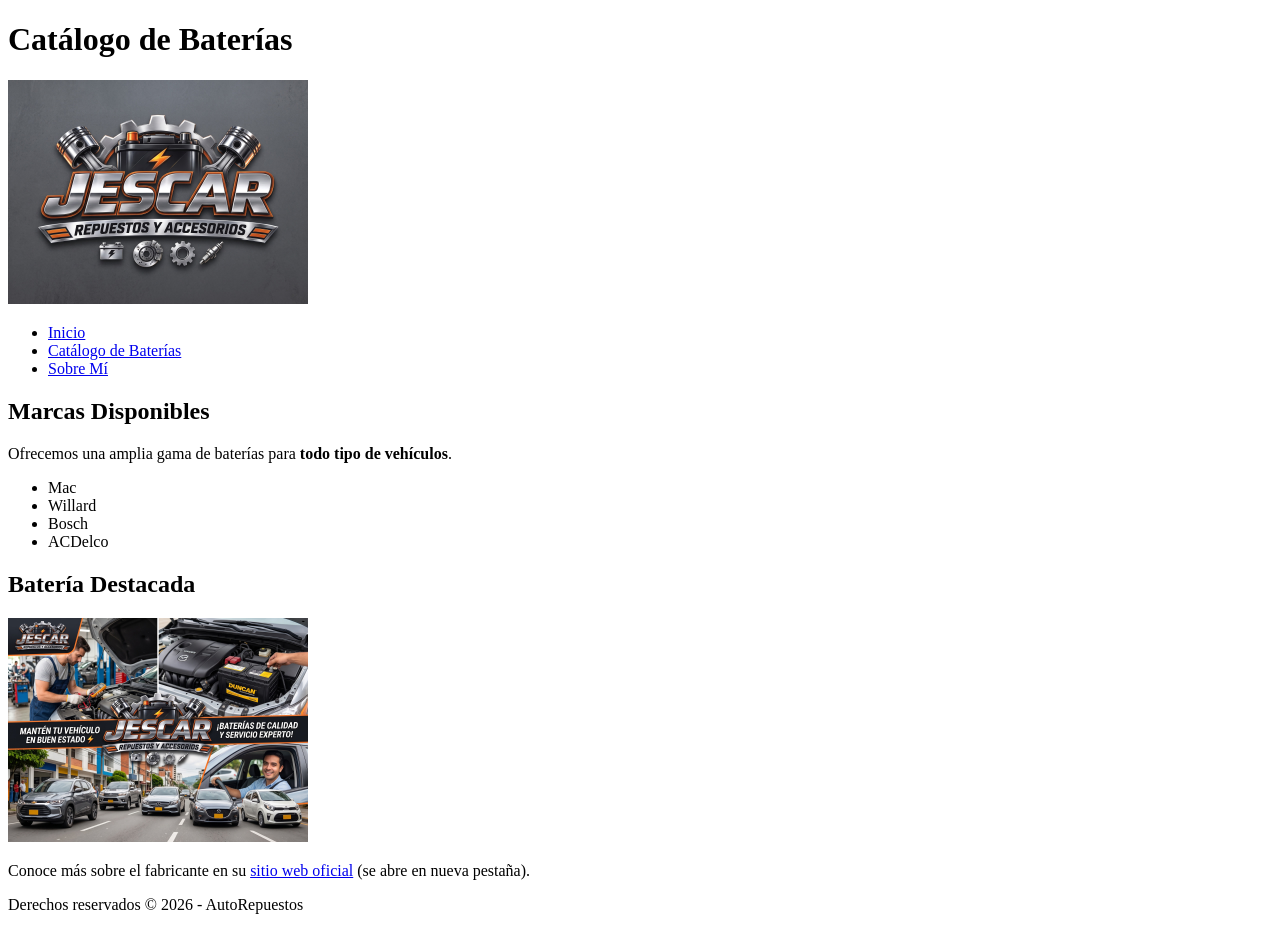
==== baterias.html @ 277b934c "Primer commit: Sitio web de AutoRepuestos JesCar" ====
<!DOCTYPE html>
<html lang="es">
<head>
    <meta charset="UTF-8">
    <title>Baterías - AutoRepuestos JesCar</title>
</head>
<body>
    <header>
        <h1>Catálogo de Baterías</h1>
        <img src="Logo-jescar.jpg" alt="logo JESCar" width="300">
    </header>
    
    <nav>
        <ul>
            <li><a href="index.html">Inicio</a></li>
            <li><a href="baterias.html">Catálogo de Baterías</a></li>
            <li><a href="sobre-mi.html">Sobre Mí</a></li>
        </ul>
    </nav>
    
    <main>
        <section>
            <h2>Marcas Disponibles</h2>
            <p>Ofrecemos una amplia gama de baterías para <strong>todo tipo de vehículos</strong>.</p>
            <!-- Comentario 2: Lista desordenada con las marcas de baterías que manejamos -->
            <ul>
                <li>Mac</li>
                <li>Willard</li>
                <li>Bosch</li>
                <li>ACDelco</li>
            </ul>
        </section>

        <section>
            <h2>Batería Destacada</h2>
            <img src="bateria-destacada.jpg" alt="Batería Willard de 12V para automóvil" width="300">
            <p>Conoce más sobre el fabricante en su <a href="https://www.bateriaswillard.com" target="_blank">sitio web oficial</a> (se abre en nueva pestaña).</p>
        </section>
    </main>
    
    <footer>
        <p>Derechos reservados &copy; 2026 - AutoRepuestos</p>
    </footer>
</body>
</html>
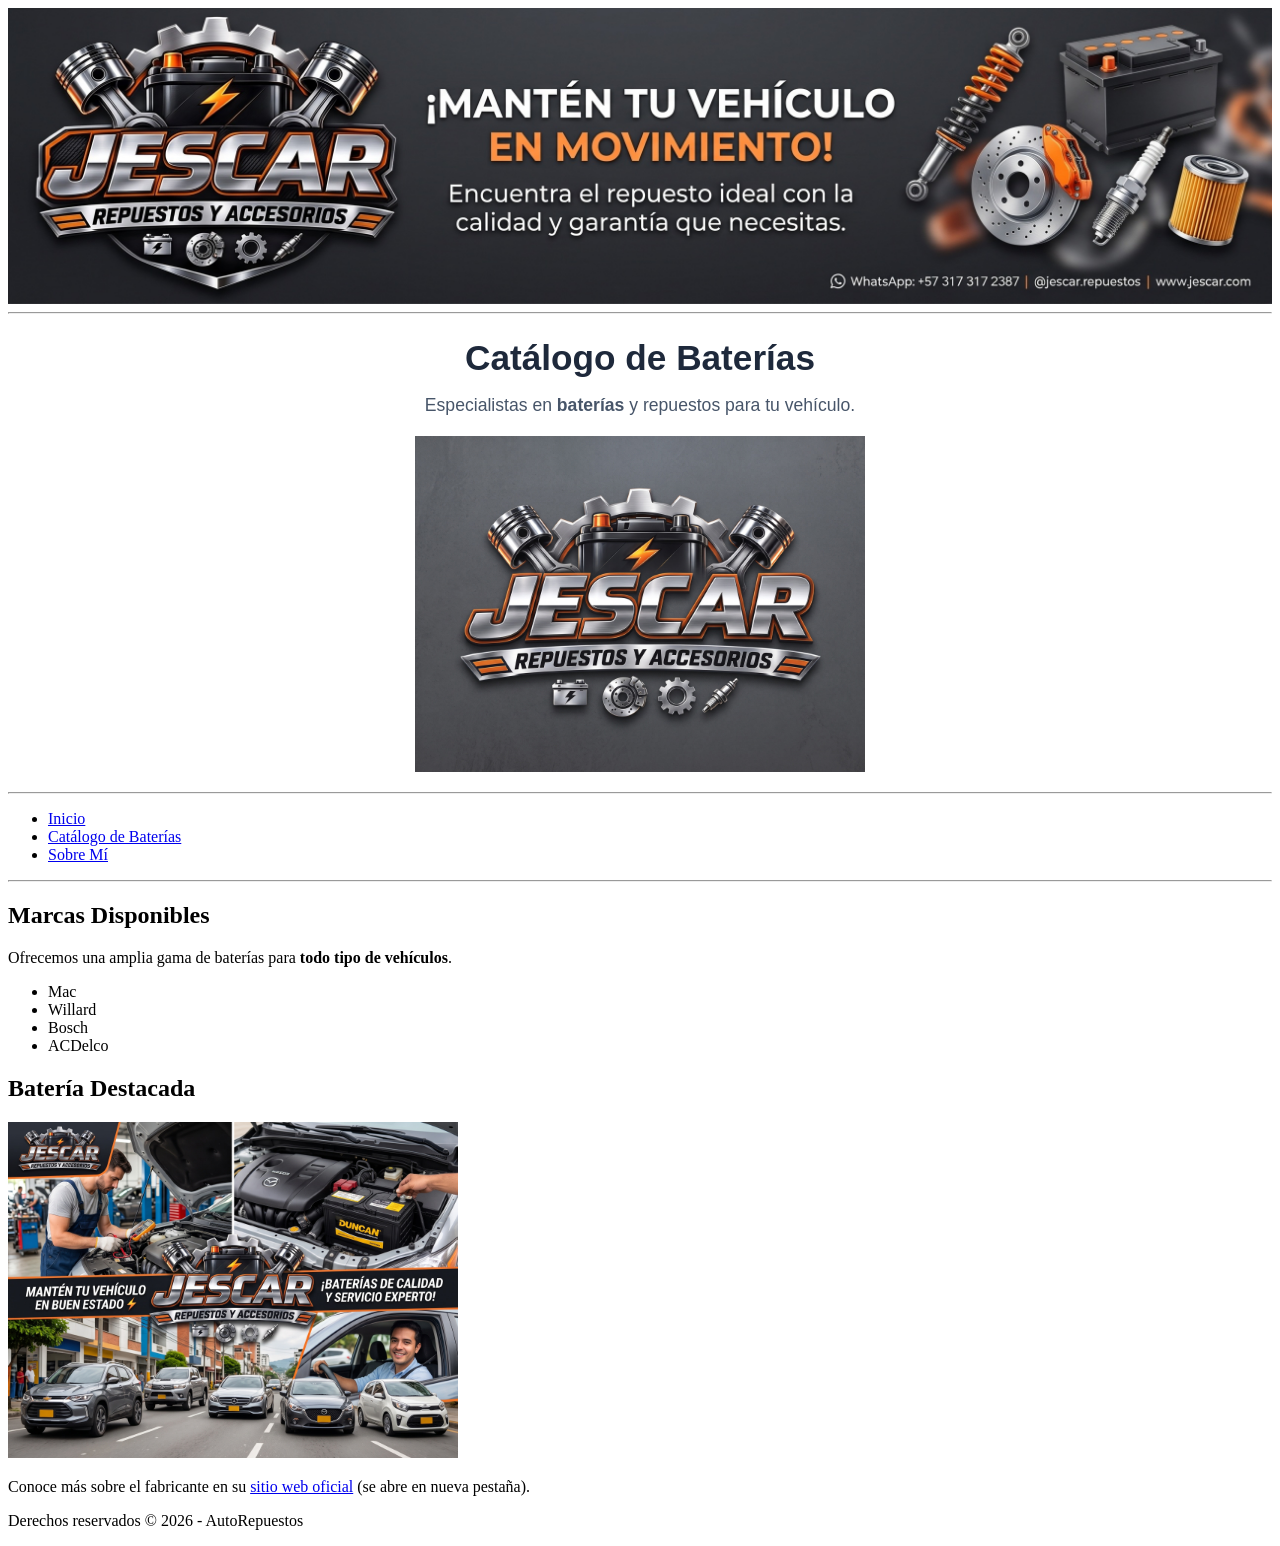
==== commit f28b52b6: "bannes en BATERIA" ====
--- a/baterias.html
+++ b/baterias.html
@@ -6,16 +6,28 @@
 </head>
 <body>
     <header>
-        <h1>Catálogo de Baterías</h1>
-        <img src="Logo-jescar.jpg" alt="logo JESCar" width="300">
+        
+         <img src="banner-repuestos.jpg" alt="Banner principal de AutoRepuestos JesCar" width="100%" style="display: block;">
+        
+    <hr>
+          <!-- Título y descripción centrados -->
+
+    <div style="text-align: center; font-family: Arial, sans-serif;">
+    <h1 style="color: #1e293b; font-size: 2.2em; margin-bottom: 10px;">Catálogo de Baterías</h1>
+    <p style="font-size: 1.1em; color: #475569;">Especialistas en <strong>baterías</strong> y repuestos para tu vehículo.</p>
+</div>
+      <!-- Logotipo  centrado y aumentar imagen -->
+    <img src="Logo-jescar.jpg" alt="logo JESCar" width="450" style="display: block; margin: 20px auto;">  
     </header>
     
     <nav>
+        <hr>
         <ul>
             <li><a href="index.html">Inicio</a></li>
             <li><a href="baterias.html">Catálogo de Baterías</a></li>
             <li><a href="sobre-mi.html">Sobre Mí</a></li>
         </ul>
+        <hr>
     </nav>
     
     <main>
@@ -33,7 +45,7 @@
 
         <section>
             <h2>Batería Destacada</h2>
-            <img src="bateria-destacada.jpg" alt="Batería Willard de 12V para automóvil" width="300">
+            <img src="bateria-destacada.jpg" alt="Batería Willard de 12V para automóvil" width="450">
             <p>Conoce más sobre el fabricante en su <a href="https://www.bateriaswillard.com" target="_blank">sitio web oficial</a> (se abre en nueva pestaña).</p>
         </section>
     </main>
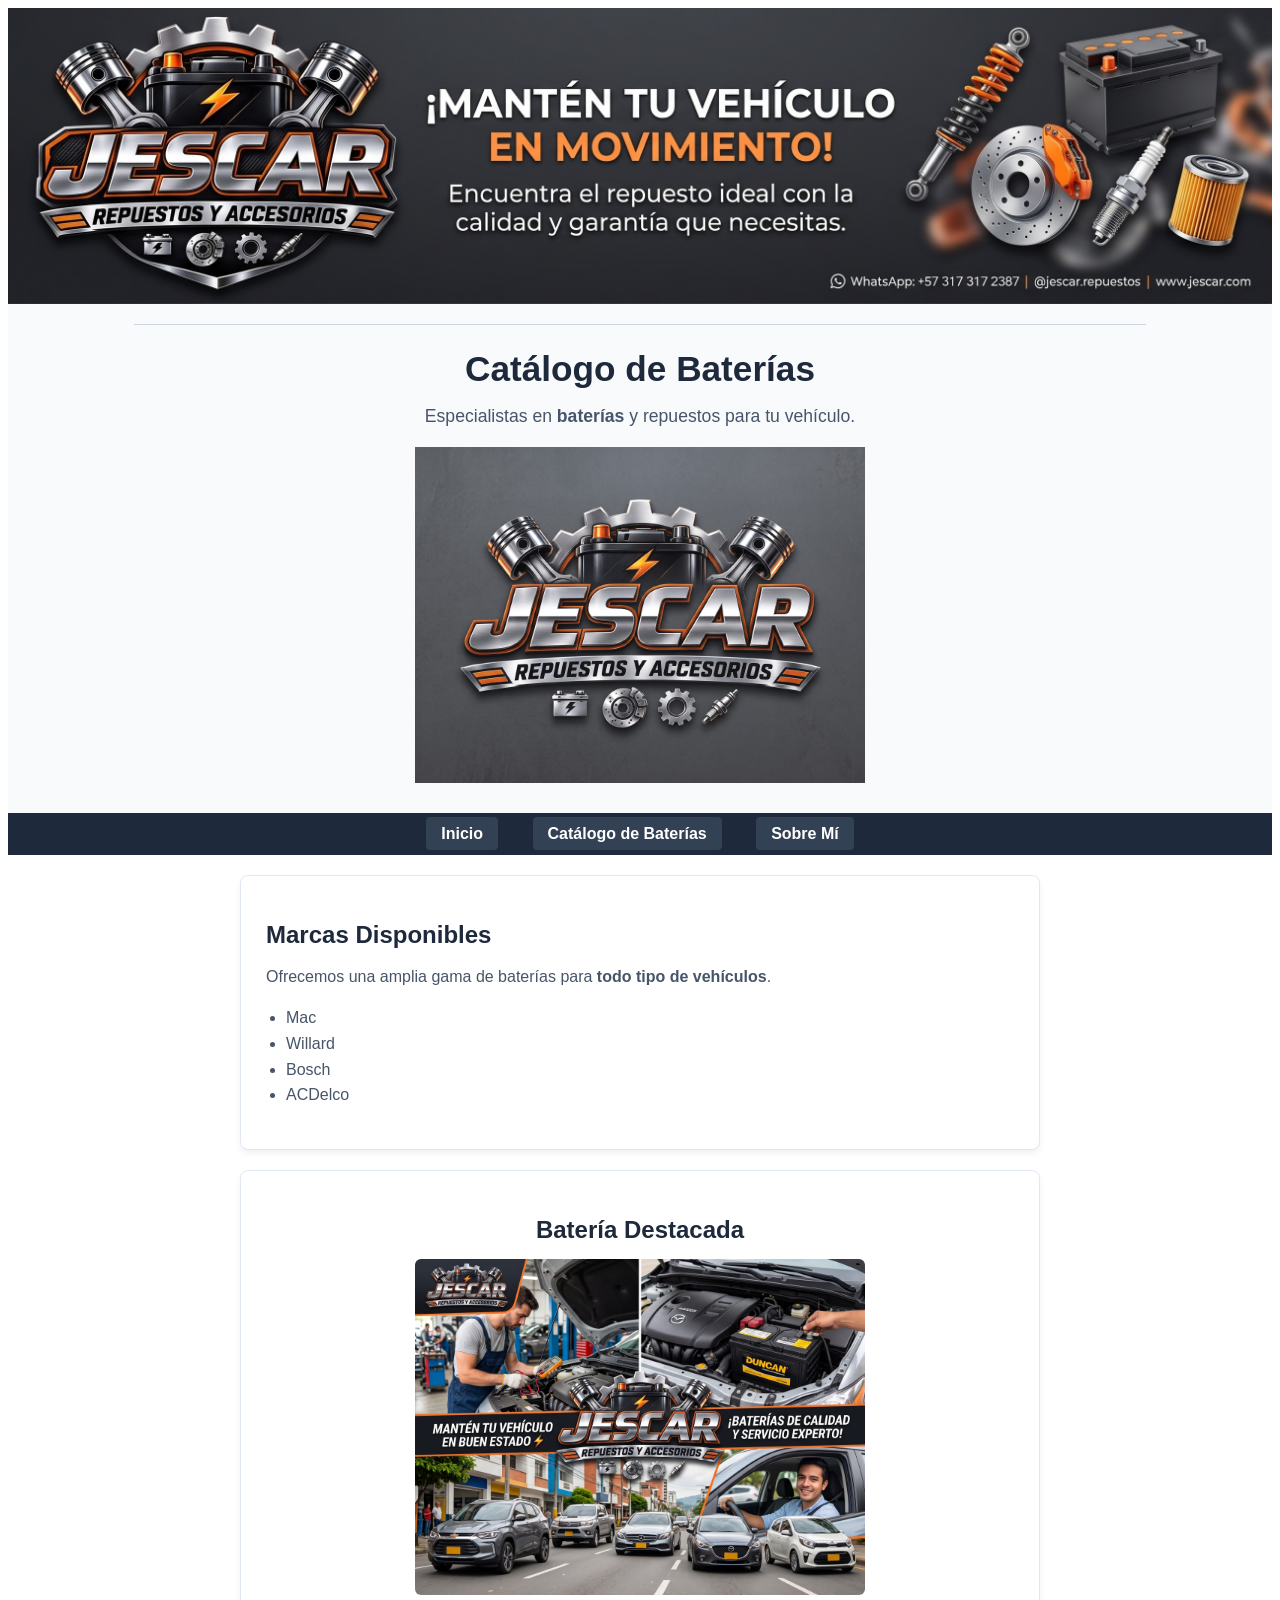
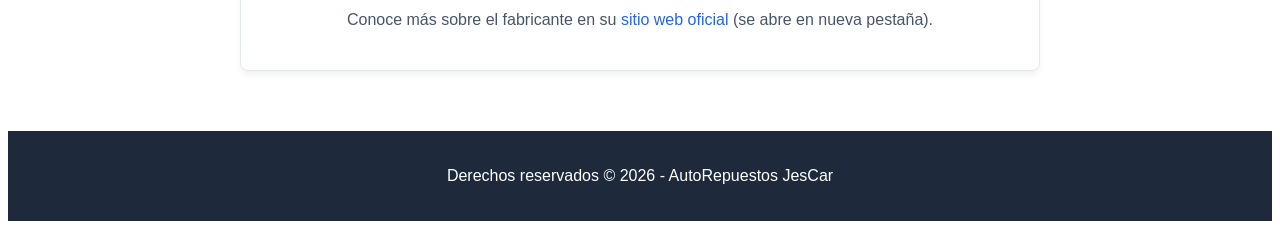
==== commit 44ba23ed: "bannes en catalogo" ====
--- a/baterias.html
+++ b/baterias.html
@@ -2,40 +2,53 @@
 <html lang="es">
 <head>
     <meta charset="UTF-8">
-    <title>Baterías - AutoRepuestos JesCar</title>
+    <meta name="viewport" content="width=device-width, initial-scale=1.0">
+    <title>Catálogo de Baterías - AutoRepuestos JesCar</title>
+    <!-- Enlace a la hoja de estilos compartida -->
+    <link rel="stylesheet" href="css/styles.css">
 </head>
 <body>
-    <header>
+
+    <!-- CABECERA Y BANNER PRINCIPAL -->
+    <header style="text-align: center; font-family: Arial, sans-serif; background-color: #f8fafc; padding-bottom: 10px;">
+        <!-- Ruta del banner corregida a assets/img/ -->
+        <img src="assets/img/banner-repuestos.jpg" alt="Banner principal de AutoRepuestos JesCar" width="100%" style="display: block;">
         
-         <img src="banner-repuestos.jpg" alt="Banner principal de AutoRepuestos JesCar" width="100%" style="display: block;">
+        <hr style="width: 80%; margin: 20px auto; border: 0; border-top: 1px solid #cbd5e1;">
         
-    <hr>
-          <!-- Título y descripción centrados -->
-
-    <div style="text-align: center; font-family: Arial, sans-serif;">
-    <h1 style="color: #1e293b; font-size: 2.2em; margin-bottom: 10px;">Catálogo de Baterías</h1>
-    <p style="font-size: 1.1em; color: #475569;">Especialistas en <strong>baterías</strong> y repuestos para tu vehículo.</p>
-</div>
-      <!-- Logotipo  centrado y aumentar imagen -->
-    <img src="Logo-jescar.jpg" alt="logo JESCar" width="450" style="display: block; margin: 20px auto;">  
+        <div style="text-align: center; font-family: Arial, sans-serif;">
+            <h1 style="color: #1e293b; font-size: 2.2em; margin-bottom: 10px;">Catálogo de Baterías</h1>
+            <p style="font-size: 1.1em; color: #475569;">Especialistas en <strong>baterías</strong> y repuestos para tu vehículo.</p>
+        </div>
+        
+        <!-- Ruta del logotipo corregida a assets/img/ -->
+        <img src="assets/img/Logo-jescar.jpg" alt="logo JESCar" width="450" style="display: block; margin: 20px auto;">  
     </header>
     
-    <nav>
-        <hr>
-        <ul>
-            <li><a href="index.html">Inicio</a></li>
-            <li><a href="baterias.html">Catálogo de Baterías</a></li>
-            <li><a href="sobre-mi.html">Sobre Mí</a></li>
+    <!-- MENÚ DE NAVEGACIÓN (Con la clase actual adaptada) -->
+    <nav class="main-nav" style="background-color: #1e293b; padding: 12px; text-align: center; font-family: Arial, sans-serif;">
+        <ul style="list-style: none; margin: 0; padding: 0;">
+            <li style="display: inline; margin: 0 15px;">
+                <a href="index.html" style="color: #ffffff; text-decoration: none; font-weight: bold; padding: 8px 15px; border-radius: 4px; background-color: #334155;">Inicio</a>
+            </li>
+            <li style="display: inline; margin: 0 15px;">
+                <!-- Modificador aplicado aquí para indicar que esta es la página actual -->
+                <a href="baterias.html" class="main-nav__link--current" style="color: #ffffff; text-decoration: none; font-weight: bold; padding: 8px 15px; border-radius: 4px; background-color: #334155;">Catálogo de Baterías</a>
+            </li>
+            <li style="display: inline; margin: 0 15px;">
+                <a href="sobre-mi.html" style="color: #ffffff; text-decoration: none; font-weight: bold; padding: 8px 15px; border-radius: 4px; background-color: #334155;">Sobre Mí</a>
+            </li>
         </ul>
-        <hr>
     </nav>
     
-    <main>
-        <section>
-            <h2>Marcas Disponibles</h2>
-            <p>Ofrecemos una amplia gama de baterías para <strong>todo tipo de vehículos</strong>.</p>
-            <!-- Comentario 2: Lista desordenada con las marcas de baterías que manejamos -->
-            <ul>
+    <!-- CONTENIDO PRINCIPAL -->
+    <main style="padding: 20px; max-width: 800px; margin: 0 auto; font-family: Arial, sans-serif;">
+        <section style="background-color: #ffffff; padding: 25px; border-radius: 8px; border: 1px solid #e2e8f0; box-shadow: 0 4px 6px rgba(0,0,0,0.05); margin-bottom: 20px;">
+            <h2 style="color: #1e293b; margin-bottom: 15px;">Marcas Disponibles</h2>
+            <p style="color: #475569; line-height: 1.5; margin-bottom: 15px;">Ofrecemos una amplia gama de baterías para <strong>todo tipo de vehículos</strong>.</p>
+            
+            <!-- Lista desordenada con las marcas -->
+            <ul style="padding-left: 20px; color: #475569; line-height: 1.6;">
                 <li>Mac</li>
                 <li>Willard</li>
                 <li>Bosch</li>
@@ -43,15 +56,18 @@
             </ul>
         </section>
 
-        <section>
-            <h2>Batería Destacada</h2>
-            <img src="bateria-destacada.jpg" alt="Batería Willard de 12V para automóvil" width="450">
-            <p>Conoce más sobre el fabricante en su <a href="https://www.bateriaswillard.com" target="_blank">sitio web oficial</a> (se abre en nueva pestaña).</p>
+        <section style="background-color: #ffffff; padding: 25px; border-radius: 8px; border: 1px solid #e2e8f0; box-shadow: 0 4px 6px rgba(0,0,0,0.05); text-align: center;">
+            <h2 style="color: #1e293b; margin-bottom: 15px;">Batería Destacada</h2>
+            <!-- Ruta de la imagen corregida a assets/img/ -->
+            <img src="assets/img/bateria-destacada.jpg" alt="Batería Willard de 12V para automóvil" width="450" style="display: block; margin: 0 auto 15px auto; max-width: 100%; height: auto; border-radius: 6px;">
+            <p style="color: #475569;">Conoce más sobre el fabricante en su <a href="https://www.bateriaswillard.com" target="_blank" style="color: #2563eb; text-decoration: none;">sitio web oficial</a> (se abre en nueva pestaña).</p>
         </section>
     </main>
     
-    <footer>
-        <p>Derechos reservados &copy; 2026 - AutoRepuestos</p>
+    <!-- PIE DE PÁGINA -->
+    <footer style="text-align: center; padding: 20px; background-color: #1e293b; color: #ffffff; margin-top: 40px; font-family: Arial, sans-serif;">
+        <p>Derechos reservados &copy; 2026 - AutoRepuestos JesCar</p>
     </footer>
+
 </body>
 </html>
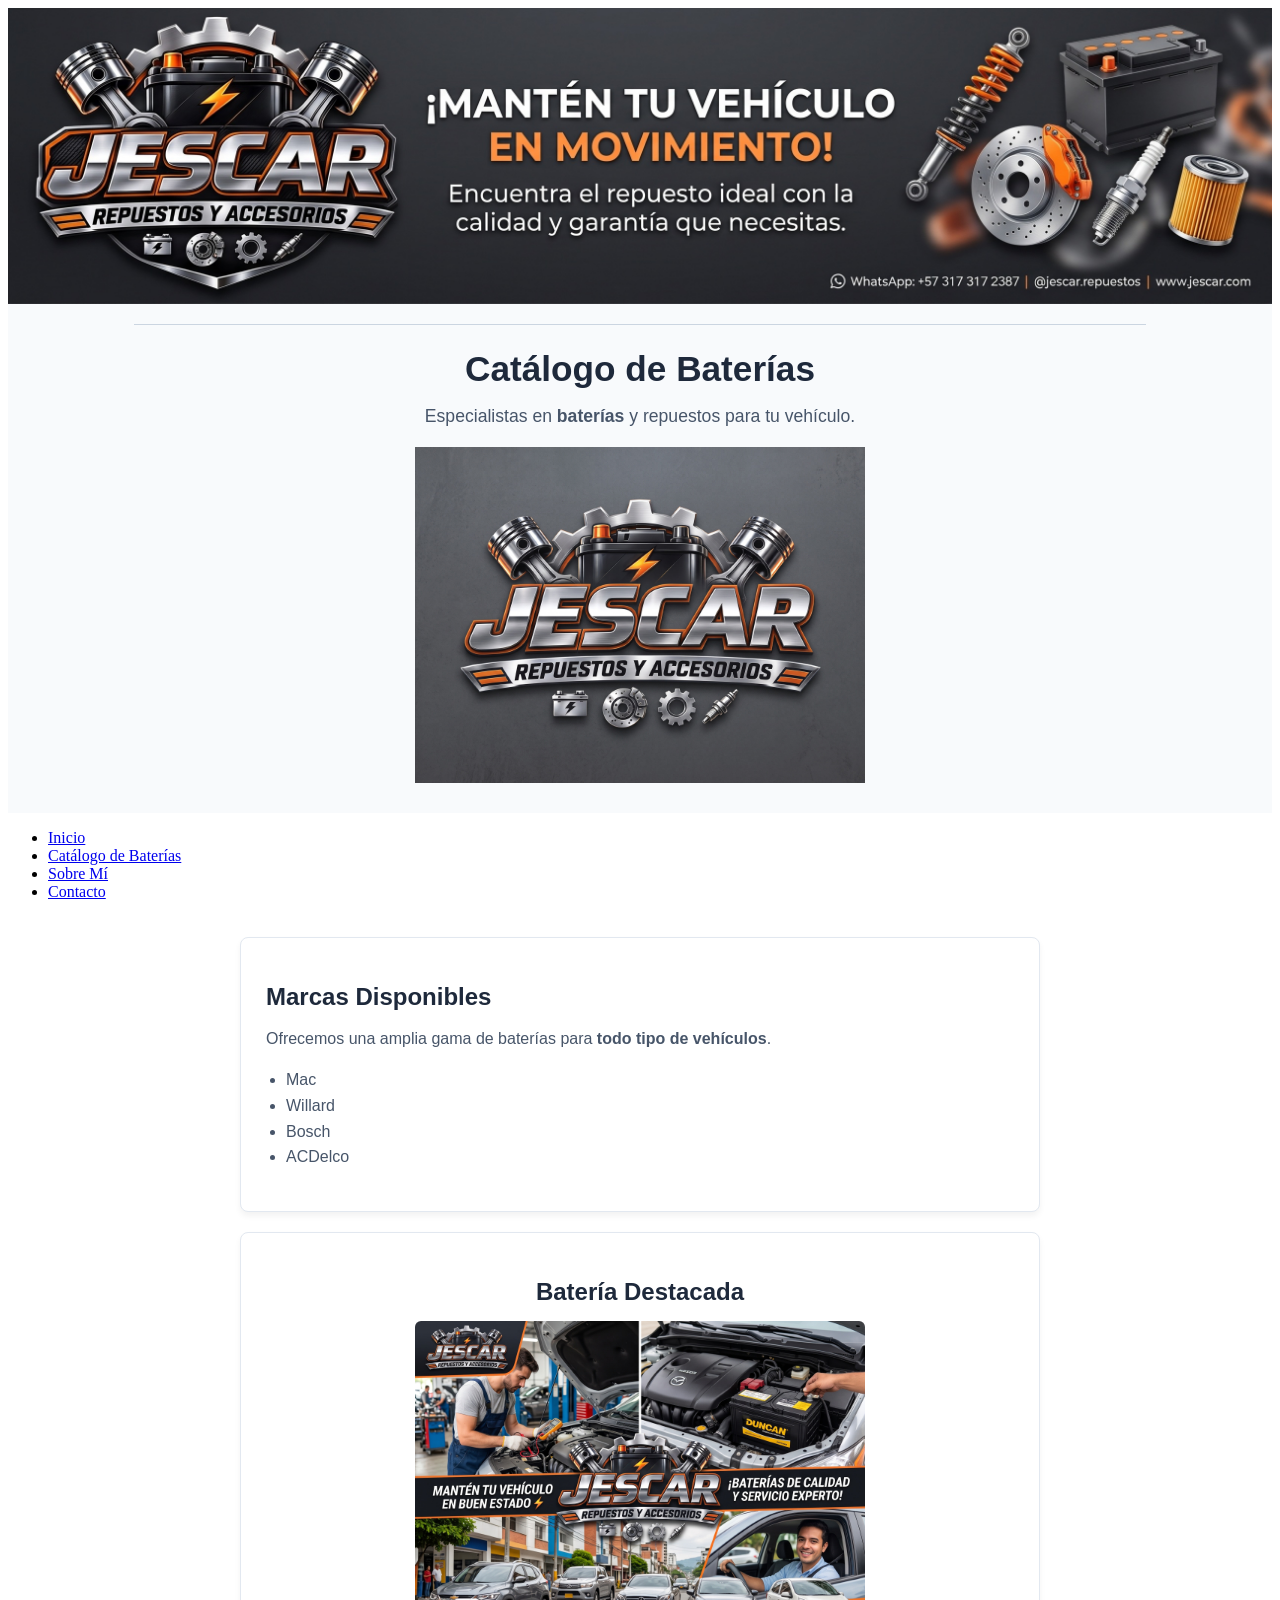
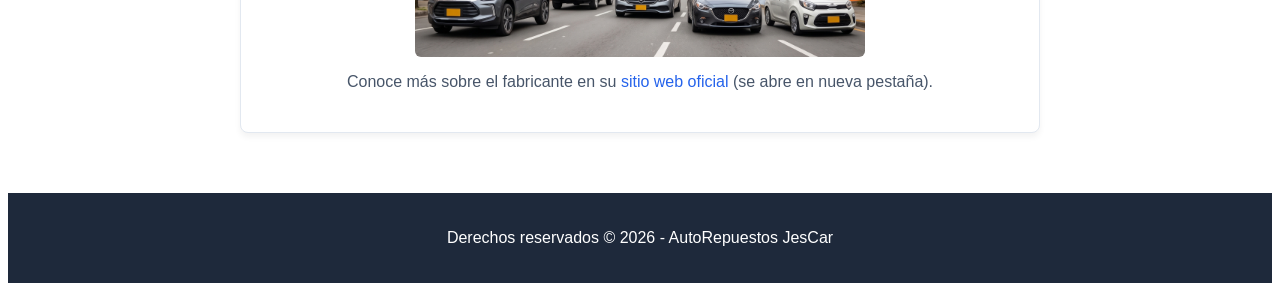
==== commit d6fef7e3: "menu nuevo" ====
--- a/baterias.html
+++ b/baterias.html
@@ -1,6 +1,8 @@
 <!DOCTYPE html>
 <html lang="es">
 <head>
+    <link rel="stylesheet" href="css/styles.css">
+    <meta name="viewport" content="width=device-width, initial-scale=1.0">
     <meta charset="UTF-8">
     <meta name="viewport" content="width=device-width, initial-scale=1.0">
     <title>Catálogo de Baterías - AutoRepuestos JesCar</title>
@@ -26,20 +28,15 @@
     </header>
     
     <!-- MENÚ DE NAVEGACIÓN (Con la clase actual adaptada) -->
-    <nav class="main-nav" style="background-color: #1e293b; padding: 12px; text-align: center; font-family: Arial, sans-serif;">
-        <ul style="list-style: none; margin: 0; padding: 0;">
-            <li style="display: inline; margin: 0 15px;">
-                <a href="index.html" style="color: #ffffff; text-decoration: none; font-weight: bold; padding: 8px 15px; border-radius: 4px; background-color: #334155;">Inicio</a>
-            </li>
-            <li style="display: inline; margin: 0 15px;">
-                <!-- Modificador aplicado aquí para indicar que esta es la página actual -->
-                <a href="baterias.html" class="main-nav__link--current" style="color: #ffffff; text-decoration: none; font-weight: bold; padding: 8px 15px; border-radius: 4px; background-color: #334155;">Catálogo de Baterías</a>
-            </li>
-            <li style="display: inline; margin: 0 15px;">
-                <a href="sobre-mi.html" style="color: #ffffff; text-decoration: none; font-weight: bold; padding: 8px 15px; border-radius: 4px; background-color: #334155;">Sobre Mí</a>
-            </li>
-        </ul>
-    </nav>
+ <!-- MENÚ DE NAVEGACIÓN ADAPTATIVO -->
+<nav class="menu">
+    <ul>
+        <li><a href="index.html">Inicio</a></li>
+        <li><a href="catalogo-baterias.html">Catálogo de Baterías</a></li>
+        <li><a href="sobre-mi.html">Sobre Mí</a></li>
+        <li><a href="contacto.html">Contacto</a></li>
+    </ul>
+</nav>
     
     <!-- CONTENIDO PRINCIPAL -->
     <main style="padding: 20px; max-width: 800px; margin: 0 auto; font-family: Arial, sans-serif;">
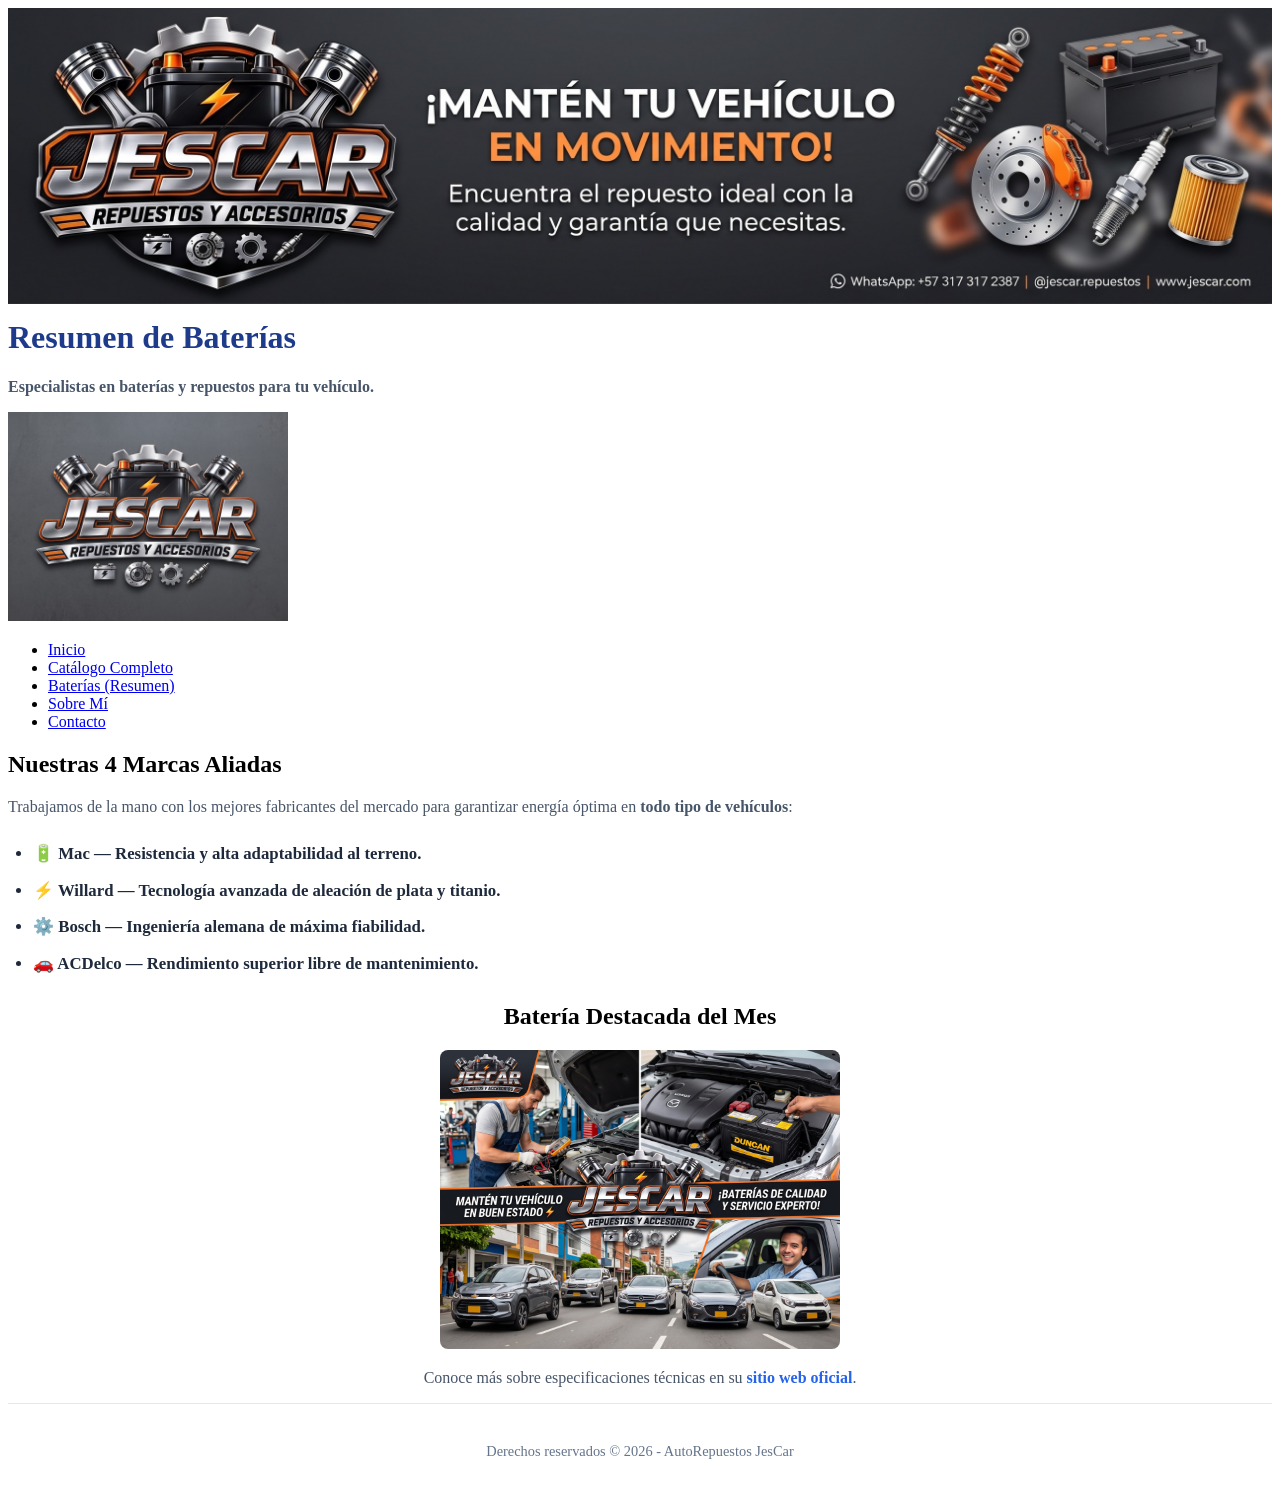
==== commit f3430d3d: "cambio tabla grid" ====
--- a/baterias.html
+++ b/baterias.html
@@ -1,68 +1,51 @@
 <!DOCTYPE html>
 <html lang="es">
 <head>
-    <link rel="stylesheet" href="css/styles.css">
-    <meta name="viewport" content="width=device-width, initial-scale=1.0">
     <meta charset="UTF-8">
     <meta name="viewport" content="width=device-width, initial-scale=1.0">
-    <title>Catálogo de Baterías - AutoRepuestos JesCar</title>
-    <!-- Enlace a la hoja de estilos compartida -->
+    <title>Baterías - AutoRepuestos JesCar</title>
     <link rel="stylesheet" href="css/styles.css">
 </head>
 <body>
 
-    <!-- CABECERA Y BANNER PRINCIPAL -->
-    <header style="text-align: center; font-family: Arial, sans-serif; background-color: #f8fafc; padding-bottom: 10px;">
-        <!-- Ruta del banner corregida a assets/img/ -->
+    <header class="cabecera">
         <img src="assets/img/banner-repuestos.jpg" alt="Banner principal de AutoRepuestos JesCar" width="100%" style="display: block;">
-        
-        <hr style="width: 80%; margin: 20px auto; border: 0; border-top: 1px solid #cbd5e1;">
-        
-        <div style="text-align: center; font-family: Arial, sans-serif;">
-            <h1 style="color: #1e293b; font-size: 2.2em; margin-bottom: 10px;">Catálogo de Baterías</h1>
-            <p style="font-size: 1.1em; color: #475569;">Especialistas en <strong>baterías</strong> y repuestos para tu vehículo.</p>
-        </div>
-        
-        <!-- Ruta del logotipo corregida a assets/img/ -->
-        <img src="assets/img/Logo-jescar.jpg" alt="logo JESCar" width="450" style="display: block; margin: 20px auto;">  
+        <h1 style="margin-top: 15px; color: #1e3a8a;">Resumen de Baterías</h1>
+        <p style="color: #475569; font-weight: 600;">Especialistas en <strong>baterías</strong> y repuestos para tu vehículo.</p>
+        <img src="assets/img/Logo-jescar.jpg" alt="logo JESCar" width="280" class="cabecera__logo">  
     </header>
     
-    <!-- MENÚ DE NAVEGACIÓN (Con la clase actual adaptada) -->
- <!-- MENÚ DE NAVEGACIÓN ADAPTATIVO -->
-<nav class="menu">
-    <ul>
-        <li><a href="index.html">Inicio</a></li>
-        <li><a href="catalogo-baterias.html">Catálogo de Baterías</a></li>
-        <li><a href="sobre-mi.html">Sobre Mí</a></li>
-        <li><a href="contacto.html">Contacto</a></li>
-    </ul>
-</nav>
+    <nav class="menu">
+        <ul>
+            <li><a href="index.html">Inicio</a></li>
+            <li><a href="catalogo-baterias.html">Catálogo Completo</a></li>
+            <li><a href="baterias.html" class="menu__link--current">Baterías (Resumen)</a></li>
+            <li><a href="sobre-mi.html">Sobre Mí</a></li>
+            <li><a href="contacto.html">Contacto</a></li>
+        </ul>
+    </nav>
     
-    <!-- CONTENIDO PRINCIPAL -->
-    <main style="padding: 20px; max-width: 800px; margin: 0 auto; font-family: Arial, sans-serif;">
-        <section style="background-color: #ffffff; padding: 25px; border-radius: 8px; border: 1px solid #e2e8f0; box-shadow: 0 4px 6px rgba(0,0,0,0.05); margin-bottom: 20px;">
-            <h2 style="color: #1e293b; margin-bottom: 15px;">Marcas Disponibles</h2>
-            <p style="color: #475569; line-height: 1.5; margin-bottom: 15px;">Ofrecemos una amplia gama de baterías para <strong>todo tipo de vehículos</strong>.</p>
+    <main>
+        <section class="bienvenida">
+            <h2>Nuestras 4 Marcas Aliadas</h2>
+            <p style="margin-bottom: 20px; color: #475569;">Trabajamos de la mano con los mejores fabricantes del mercado para garantizar energía óptima en <strong>todo tipo de vehículos</strong>:</p>
             
-            <!-- Lista desordenada con las marcas -->
-            <ul style="padding-left: 20px; color: #475569; line-height: 1.6;">
-                <li>Mac</li>
-                <li>Willard</li>
-                <li>Bosch</li>
-                <li>ACDelco</li>
+            <ul style="padding-left: 25px; color: #1e293b; line-height: 2.2; font-weight: 600; font-size: 1.05rem;">
+                <li>🔋 Mac — Resistencia y alta adaptabilidad al terreno.</li>
+                <li>⚡ Willard — Tecnología avanzada de aleación de plata y titanio.</li>
+                <li>⚙️ Bosch — Ingeniería alemana de máxima fiabilidad.</li>
+                <li>🚗 ACDelco — Rendimiento superior libre de mantenimiento.</li>
             </ul>
         </section>
 
-        <section style="background-color: #ffffff; padding: 25px; border-radius: 8px; border: 1px solid #e2e8f0; box-shadow: 0 4px 6px rgba(0,0,0,0.05); text-align: center;">
-            <h2 style="color: #1e293b; margin-bottom: 15px;">Batería Destacada</h2>
-            <!-- Ruta de la imagen corregida a assets/img/ -->
-            <img src="assets/img/bateria-destacada.jpg" alt="Batería Willard de 12V para automóvil" width="450" style="display: block; margin: 0 auto 15px auto; max-width: 100%; height: auto; border-radius: 6px;">
-            <p style="color: #475569;">Conoce más sobre el fabricante en su <a href="https://www.bateriaswillard.com" target="_blank" style="color: #2563eb; text-decoration: none;">sitio web oficial</a> (se abre en nueva pestaña).</p>
+        <section class="bienvenida" style="text-align: center;">
+            <h2>Batería Destacada del Mes</h2>
+            <img src="assets/img/bateria-destacada.jpg" alt="Batería Willard de 12V para automóvil" style="max-width: 400px; width: 100%; height: auto; margin: 20px auto; display: block; border-radius: 8px;">
+            <p style="color: #475569;">Conoce más sobre especificaciones técnicas en su <a href="https://www.bateriaswillard.com" target="_blank" style="color: #2563eb; text-decoration: none; font-weight: 600;">sitio web oficial</a>.</p>
         </section>
     </main>
     
-    <!-- PIE DE PÁGINA -->
-    <footer style="text-align: center; padding: 20px; background-color: #1e293b; color: #ffffff; margin-top: 40px; font-family: Arial, sans-serif;">
+    <footer style="text-align: center; padding: 25px; background-color: #ffffff; color: #64748b; font-size: 0.9rem; border-top: 1px solid #e2e8f0;">
         <p>Derechos reservados &copy; 2026 - AutoRepuestos JesCar</p>
     </footer>
 
